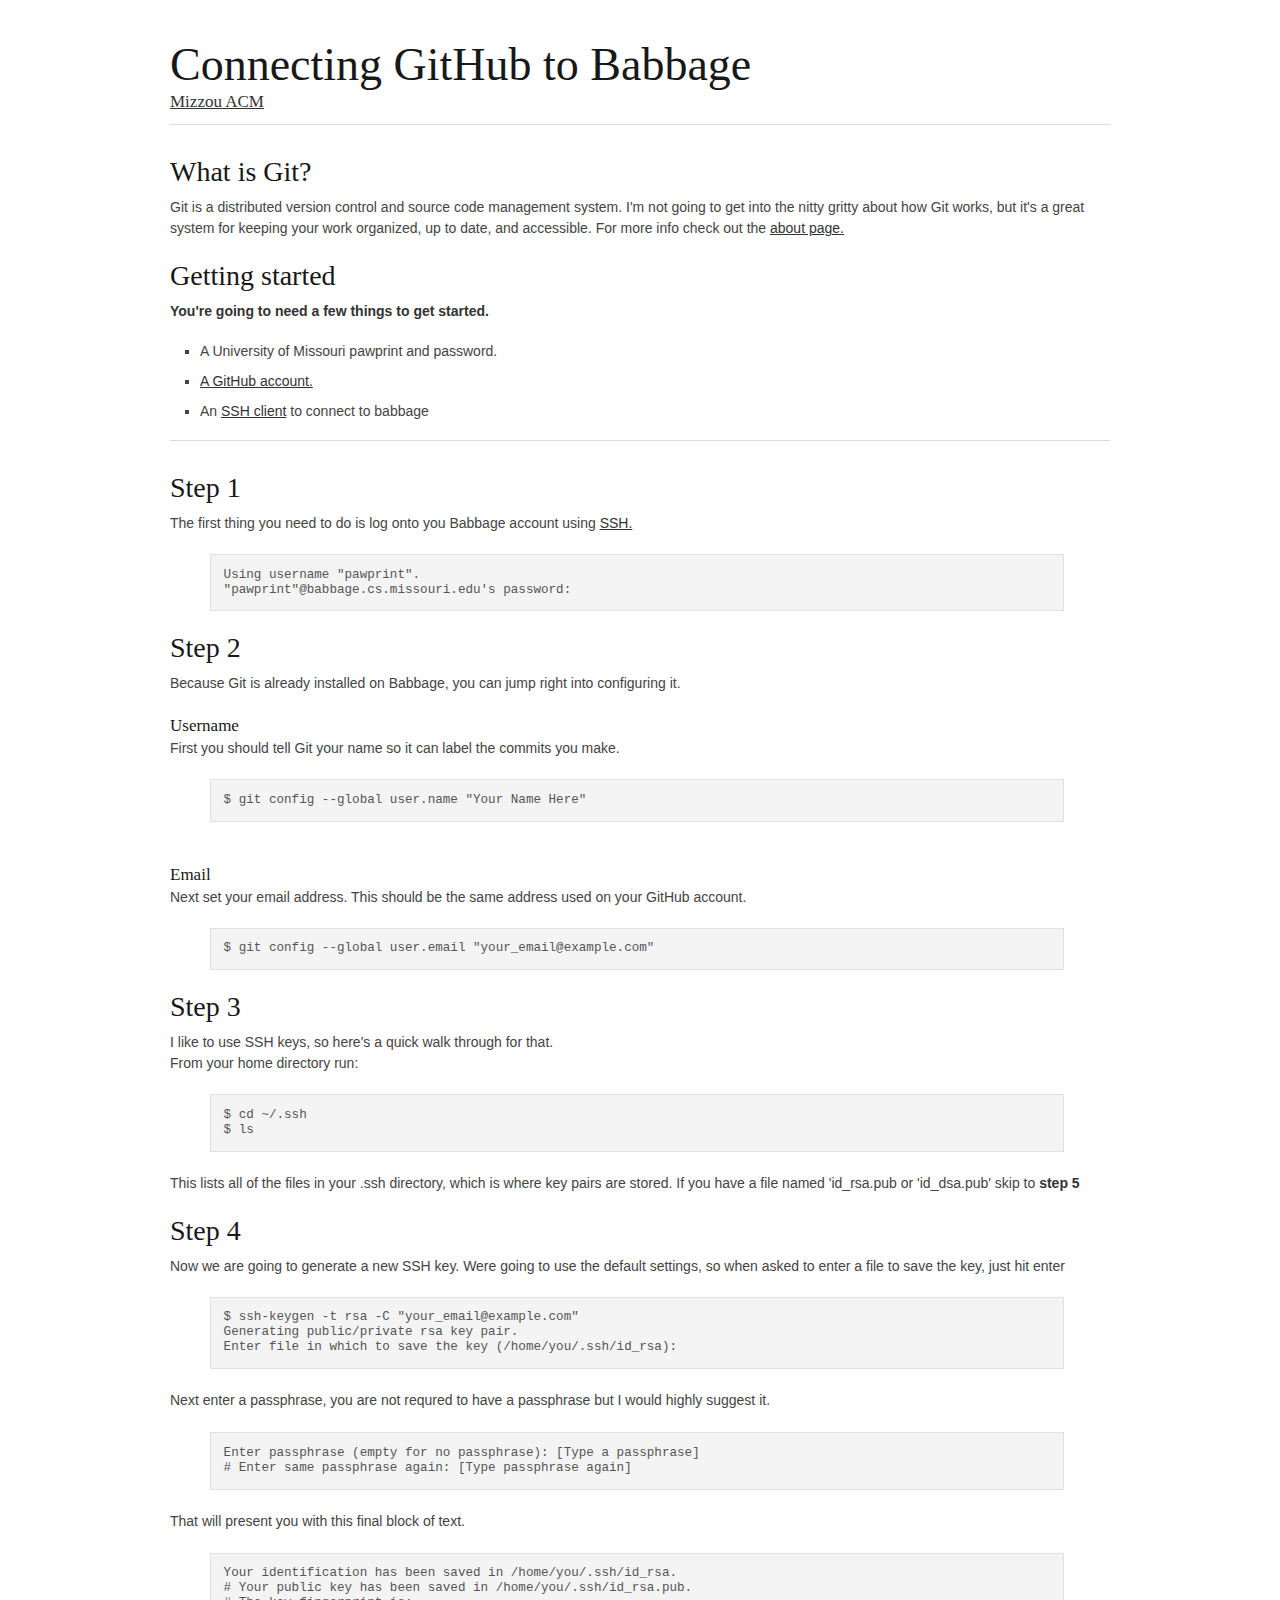
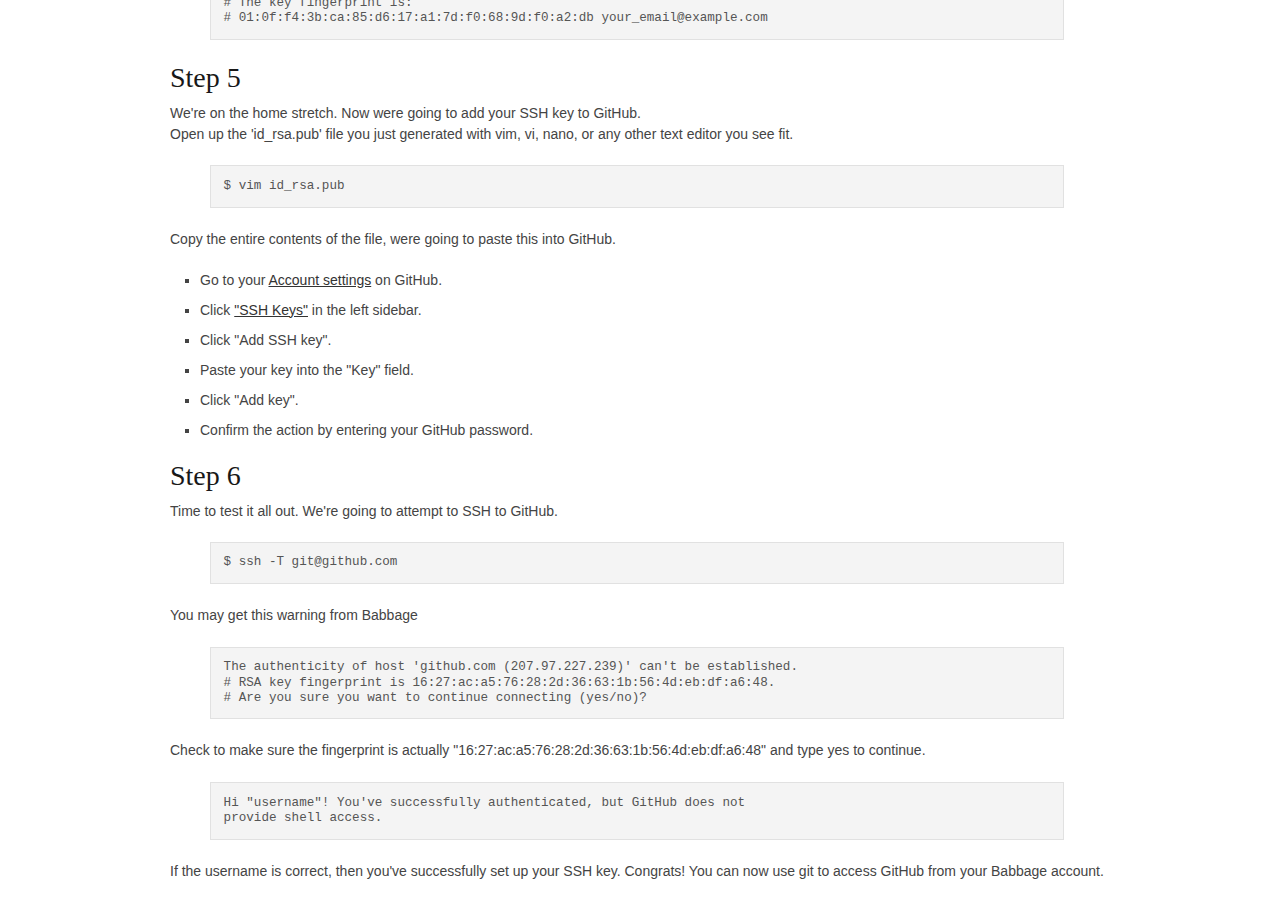
==== index.html @ b994a653 "Started Project, First Commit" ====
<!DOCTYPE html>
<!--[if lt IE 7 ]><html class="ie ie6" lang="en"> <![endif]-->
<!--[if IE 7 ]><html class="ie ie7" lang="en"> <![endif]-->
<!--[if IE 8 ]><html class="ie ie8" lang="en"> <![endif]-->
<!--[if (gte IE 9)|!(IE)]><!--><html lang="en"> <!--<![endif]-->
<head>

	<!-- Basic Page Needs
  ================================================== -->
	<meta charset="utf-8">
	<title>Your Page Title Here :)</title>
	<meta name="description" content="">
	<meta name="author" content="">

	<!-- Mobile Specific Metas
  ================================================== -->
	<meta name="viewport" content="width=device-width, initial-scale=1, maximum-scale=1">

	<!-- CSS
  ================================================== -->
	<link rel="stylesheet" href="stylesheets/base.css">
	<link rel="stylesheet" href="stylesheets/skeleton.css">
	<link rel="stylesheet" href="stylesheets/layout.css">

	<!--[if lt IE 9]>
		<script src="http://html5shim.googlecode.com/svn/trunk/html5.js"></script>
	<![endif]-->

	<!-- Favicons
	================================================== -->
	<link rel="shortcut icon" href="images/favicon.ico">
	<link rel="apple-touch-icon" href="images/apple-touch-icon.png">
	<link rel="apple-touch-icon" sizes="72x72" href="images/apple-touch-icon-72x72.png">
	<link rel="apple-touch-icon" sizes="114x114" href="images/apple-touch-icon-114x114.png">

</head>
<body>



	<!-- Primary Page Layout
	================================================== -->


	<div class="container"><!--First container-->
		<div class="sixteen columns">
			<h1 class="remove-bottom" style="margin-top: 40px">Connecting GitHub to Babbage</h1>
			<h5><a href="http://acm.missouri.edu/">Mizzou ACM</a></h5>
			<hr />
		</div>
		<div class="column">
			<h3>What is Git?</h3>
			<p>Git is a distributed version control and source code management system.  I'm not going to get into the nitty gritty
			about how Git works, but it's a great system for keeping your work organized, up to date, and accessible. For more info check out the <a href="http://git-scm.com/about">about page.</a>  </p>
		</div>
		<div class="sixteen columns">
			<h3>Getting started</h3>
			<p><strong>You're going to need a few things to get started.</strong></p>
			<ul class="square">
				<li>A University of Missouri pawprint and password.</li>
				<li><a href="https://github.com/">A GitHub account.</a></li>
				<li>An <a href="ssh.html">SSH client</a> to connect to babbage</li>
			</ul>
			<hr />
		</div>
		

	</div><!-- container -->
	<div class="container"><!--Second container-->
		<div class="columns">
			<h3>Step 1</h3>
				<p>The first thing you need to do is log onto you Babbage account using <a href="ssh.html">SSH.</a>
				<pre>Using username "pawprint".
"pawprint"@babbage.cs.missouri.edu's password:</pre></p>
		
			<h3>Step 2</h3>
				<p>Because Git is already installed on Babbage, you can jump right into configuring it.</p>
				<h5>Username</h5>
				<p>First you should tell Git your name so it can label the commits you make.
				<pre>$ git config --global user.name "Your Name Here"</pre></p>
				<br>
				<h5>Email</h5>
				<p>Next set your email address.  This should be the same address used on your GitHub account.
				<pre>$ git config --global user.email "your_email@example.com"</pre></p>
	
			<h3>Step 3</h3>
				<p>I like to use SSH keys, so here's a quick walk through for that.
				<br>From your home directory run:
				<pre>$ cd ~/.ssh
$ ls</pre><br>
				This lists all of the files in your .ssh directory, which is where key pairs are stored. If you have a file named 'id_rsa.pub or 'id_dsa.pub' skip to <strong>step 5</strong></p>
	
        	<h3>Step 4</h3>
				<p>Now we are going to generate a new SSH key. Were going to use the default settings, so when asked to enter a file to save the key, just hit enter 
				<pre>$ ssh-keygen -t rsa -C "your_email@example.com"
Generating public/private rsa key pair.
Enter file in which to save the key (/home/you/.ssh/id_rsa):</pre><br>
				Next enter a passphrase, you are not requred to have a passphrase but I would highly suggest it.
				<br><br><pre>Enter passphrase (empty for no passphrase): [Type a passphrase]
# Enter same passphrase again: [Type passphrase again]</pre><br>
				That will present you with this final block of text.
				<br><br><pre>Your identification has been saved in /home/you/.ssh/id_rsa.
# Your public key has been saved in /home/you/.ssh/id_rsa.pub.
# The key fingerprint is:
# 01:0f:f4:3b:ca:85:d6:17:a1:7d:f0:68:9d:f0:a2:db your_email@example.com</pre><br>
		
		
			<h3>Step 5</h3>
			<p>We're on the home stretch. Now were going to add your SSH key to GitHub.<br> Open up the 'id_rsa.pub' file you just generated with vim, vi, nano, or any other text editor you see fit.
			<pre>$ vim id_rsa.pub</pre>
			<br>Copy the entire contents of the file, were going to paste this into GitHub.<br><br>
			<ul class="square">
				<li>Go to your <a href="https://github.com/settings">Account settings</a> on GitHub.</li>
				<li>Click <a href="https://github.com/settings/ssh">"SSH Keys"</a> in the left sidebar.</li>
				<li>Click "Add SSH key".</li>
				<li>Paste your key into the "Key" field.</li>
				<li>Click "Add key".</li>
				<li>Confirm the action by entering your GitHub password.</li>
			</ul></p>
		
		
			<h3>Step 6</h3>
			<p>Time to test it all out.  We're going to attempt to SSH to GitHub.<br>
			<pre>$ ssh -T git@github.com</pre><br>
			You may get this warning from Babbage
			<br><br><pre>The authenticity of host 'github.com (207.97.227.239)' can't be established.
# RSA key fingerprint is 16:27:ac:a5:76:28:2d:36:63:1b:56:4d:eb:df:a6:48.
# Are you sure you want to continue connecting (yes/no)?</pre>
			<br>Check to make sure the fingerprint is actually "16:27:ac:a5:76:28:2d:36:63:1b:56:4d:eb:df:a6:48" and type yes to continue.
			<br><br><pre>Hi "username"! You've successfully authenticated, but GitHub does not
provide shell access.</pre><br> If the username is correct, then you've successfully set up your SSH key. Congrats! You can now use git to access GitHub from your Babbage account.</p>
		</div>
	</div>

<!-- End Document
================================================== -->
</body>
</html>
---- stylesheets/base.css ----
/*
* Skeleton V1.2
* Copyright 2011, Dave Gamache
* www.getskeleton.com
* Free to use under the MIT license.
* http://www.opensource.org/licenses/mit-license.php
* 6/20/2012
*/


/* Table of Content
==================================================
	#Reset & Basics
	#Basic Styles
	#Site Styles
	#Typography
	#Links
	#Lists
	#Images
	#Buttons
	#Forms
	#Misc */


/* #Reset & Basics (Inspired by E. Meyers)
================================================== */
	html, body, div, span, applet, object, iframe, h1, h2, h3, h4, h5, h6, p, blockquote, pre, a, abbr, acronym, address, big, cite, code, del, dfn, em, img, ins, kbd, q, s, samp, small, strike, strong, sub, sup, tt, var, b, u, i, center, dl, dt, dd, ol, ul, li, fieldset, form, label, legend, table, caption, tbody, tfoot, thead, tr, th, td, article, aside, canvas, details, embed, figure, figcaption, footer, header, hgroup, menu, nav, output, ruby, section, summary, time, mark, audio, video {
		margin: 0;
		padding: 0;
		border: 0;
		font-size: 100%;
		font: inherit;
		vertical-align: baseline; }
	article, aside, details, figcaption, figure, footer, header, hgroup, menu, nav, section {
		display: block; }
	body {
		line-height: 1; }
	ol, ul {
		list-style: none; }
	blockquote, q {
		quotes: none; }
	blockquote:before, blockquote:after,
	q:before, q:after {
		content: '';
		content: none; }
	table {
		border-collapse: collapse;
		border-spacing: 0; }


/* #Basic Styles
================================================== */
	body {
		background: #fff;
		font: 14px/21px "HelveticaNeue", "Helvetica Neue", Helvetica, Arial, sans-serif;
		color: #444;
		-webkit-font-smoothing: antialiased; /* Fix for webkit rendering */
		-webkit-text-size-adjust: 100%;}
	pre {
		font-size: 90%;
		line-height: 1.2em;
		font-family: "Courier 10 Pitch", Courier, monospace; 
		white-space: pre; 
		white-space: pre-wrap; 
		white-space: -moz-pre-wrap; 
		white-space: -o-pre-wrap; 

		height:1%;
		width: auto;
		display: block;
		clear: both;
		color: #555555;
		padding: 1em 1em;
		margin: auto 40px auto 40px;
		background: #f4f4f4;
		border: solid 1px #e1e1e1
		} 


/* #Typography
================================================== */
	h1, h2, h3, h4, h5, h6 {
		color: #181818;
		font-family: "Georgia", "Times New Roman", serif;
		font-weight: normal; }
	h1 a, h2 a, h3 a, h4 a, h5 a, h6 a { font-weight: inherit; }
	h1 { font-size: 46px; line-height: 50px; margin-bottom: 14px;}
	h2 { font-size: 35px; line-height: 40px; margin-bottom: 10px; }
	h3 { font-size: 28px; line-height: 34px; margin-bottom: 8px; }
	h4 { font-size: 21px; line-height: 30px; margin-bottom: 4px; }
	h5 { font-size: 17px; line-height: 24px; }
	h6 { font-size: 14px; line-height: 21px; }
	.subheader { color: #777; }

	p { margin: 0 0 20px 0; }
	p img { margin: 0; }
	p.lead { font-size: 21px; line-height: 27px; color: #777;  }

	em { font-style: italic; }
	strong { font-weight: bold; color: #333; }
	small { font-size: 80%; }

/*	Blockquotes  */
	blockquote, blockquote p { font-size: 14px; line-height: 24px; color: #777; font-style: italic; }
	blockquote { margin: 0 0 20px; padding: 9px 20px 0 19px; border-left: 1px solid #ddd; }
	blockquote cite { display: block; font-size: 12px; color: #555; }
	blockquote cite:before { content: "\2014 \0020"; }
	blockquote cite a, blockquote cite a:visited, blockquote cite a:visited { color: #555; }

	hr { border: solid #ddd; border-width: 1px 0 0; clear: both; margin: 10px 0 30px; height: 0; }


/* #Links
================================================== */
	a, a:visited { color: #333; text-decoration: underline; outline: 0; }
	a:hover, a:focus { color: #000; }
	p a, p a:visited { line-height: inherit; }


/* #Lists
================================================== */
	ul, ol { margin-bottom: 20px; }
	ul { list-style: none outside; }
	ol { list-style: decimal; }
	ol, ul.square, ul.circle, ul.disc { margin-left: 30px; }
	ul.square { list-style: square outside; }
	ul.circle { list-style: circle outside; }
	ul.disc { list-style: disc outside; }
	ul ul, ul ol,
	ol ol, ol ul { margin: 4px 0 5px 30px; font-size: 90%;  }
	ul ul li, ul ol li,
	ol ol li, ol ul li { margin-bottom: 6px; }
	li { line-height: 18px; margin-bottom: 12px; }
	ul.large li { line-height: 21px; }
	li p { line-height: 21px; }

/* #Images
================================================== */

	img.scale-with-grid {
		max-width: 100%;
		height: auto; }
	code { background-color: gray; color: black; }


/* #Buttons
================================================== */

	.button,
	button,
	input[type="submit"],
	input[type="reset"],
	input[type="button"] {
		background: #eee; /* Old browsers */
		background: #eee -moz-linear-gradient(top, rgba(255,255,255,.2) 0%, rgba(0,0,0,.2) 100%); /* FF3.6+ */
		background: #eee -webkit-gradient(linear, left top, left bottom, color-stop(0%,rgba(255,255,255,.2)), color-stop(100%,rgba(0,0,0,.2))); /* Chrome,Safari4+ */
		background: #eee -webkit-linear-gradient(top, rgba(255,255,255,.2) 0%,rgba(0,0,0,.2) 100%); /* Chrome10+,Safari5.1+ */
		background: #eee -o-linear-gradient(top, rgba(255,255,255,.2) 0%,rgba(0,0,0,.2) 100%); /* Opera11.10+ */
		background: #eee -ms-linear-gradient(top, rgba(255,255,255,.2) 0%,rgba(0,0,0,.2) 100%); /* IE10+ */
		background: #eee linear-gradient(top, rgba(255,255,255,.2) 0%,rgba(0,0,0,.2) 100%); /* W3C */
	  border: 1px solid #aaa;
	  border-top: 1px solid #ccc;
	  border-left: 1px solid #ccc;
	  -moz-border-radius: 3px;
	  -webkit-border-radius: 3px;
	  border-radius: 3px;
	  color: #444;
	  display: inline-block;
	  font-size: 11px;
	  font-weight: bold;
	  text-decoration: none;
	  text-shadow: 0 1px rgba(255, 255, 255, .75);
	  cursor: pointer;
	  margin-bottom: 20px;
	  line-height: normal;
	  padding: 8px 10px;
	  font-family: "HelveticaNeue", "Helvetica Neue", Helvetica, Arial, sans-serif; }

	.button:hover,
	button:hover,
	input[type="submit"]:hover,
	input[type="reset"]:hover,
	input[type="button"]:hover {
		color: #222;
		background: #ddd; /* Old browsers */
		background: #ddd -moz-linear-gradient(top, rgba(255,255,255,.3) 0%, rgba(0,0,0,.3) 100%); /* FF3.6+ */
		background: #ddd -webkit-gradient(linear, left top, left bottom, color-stop(0%,rgba(255,255,255,.3)), color-stop(100%,rgba(0,0,0,.3))); /* Chrome,Safari4+ */
		background: #ddd -webkit-linear-gradient(top, rgba(255,255,255,.3) 0%,rgba(0,0,0,.3) 100%); /* Chrome10+,Safari5.1+ */
		background: #ddd -o-linear-gradient(top, rgba(255,255,255,.3) 0%,rgba(0,0,0,.3) 100%); /* Opera11.10+ */
		background: #ddd -ms-linear-gradient(top, rgba(255,255,255,.3) 0%,rgba(0,0,0,.3) 100%); /* IE10+ */
		background: #ddd linear-gradient(top, rgba(255,255,255,.3) 0%,rgba(0,0,0,.3) 100%); /* W3C */
	  border: 1px solid #888;
	  border-top: 1px solid #aaa;
	  border-left: 1px solid #aaa; }

	.button:active,
	button:active,
	input[type="submit"]:active,
	input[type="reset"]:active,
	input[type="button"]:active {
		border: 1px solid #666;
		background: #ccc; /* Old browsers */
		background: #ccc -moz-linear-gradient(top, rgba(255,255,255,.35) 0%, rgba(10,10,10,.4) 100%); /* FF3.6+ */
		background: #ccc -webkit-gradient(linear, left top, left bottom, color-stop(0%,rgba(255,255,255,.35)), color-stop(100%,rgba(10,10,10,.4))); /* Chrome,Safari4+ */
		background: #ccc -webkit-linear-gradient(top, rgba(255,255,255,.35) 0%,rgba(10,10,10,.4) 100%); /* Chrome10+,Safari5.1+ */
		background: #ccc -o-linear-gradient(top, rgba(255,255,255,.35) 0%,rgba(10,10,10,.4) 100%); /* Opera11.10+ */
		background: #ccc -ms-linear-gradient(top, rgba(255,255,255,.35) 0%,rgba(10,10,10,.4) 100%); /* IE10+ */
		background: #ccc linear-gradient(top, rgba(255,255,255,.35) 0%,rgba(10,10,10,.4) 100%); /* W3C */ }

	.button.full-width,
	button.full-width,
	input[type="submit"].full-width,
	input[type="reset"].full-width,
	input[type="button"].full-width {
		width: 100%;
		padding-left: 0 !important;
		padding-right: 0 !important;
		text-align: center; }

	/* Fix for odd Mozilla border & padding issues */
	button::-moz-focus-inner,
	input::-moz-focus-inner {
    border: 0;
    padding: 0;
	}


/* #Forms
================================================== */

	form {
		margin-bottom: 20px; }
	fieldset {
		margin-bottom: 20px; }
	input[type="text"],
	input[type="password"],
	input[type="email"],
	textarea,
	select {
		border: 1px solid #ccc;
		padding: 6px 4px;
		outline: none;
		-moz-border-radius: 2px;
		-webkit-border-radius: 2px;
		border-radius: 2px;
		font: 13px "HelveticaNeue", "Helvetica Neue", Helvetica, Arial, sans-serif;
		color: #777;
		margin: 0;
		width: 210px;
		max-width: 100%;
		display: block;
		margin-bottom: 20px;
		background: #fff; }
	select {
		padding: 0; }
	input[type="text"]:focus,
	input[type="password"]:focus,
	input[type="email"]:focus,
	textarea:focus {
		border: 1px solid #aaa;
 		color: #444;
 		-moz-box-shadow: 0 0 3px rgba(0,0,0,.2);
		-webkit-box-shadow: 0 0 3px rgba(0,0,0,.2);
		box-shadow:  0 0 3px rgba(0,0,0,.2); }
	textarea {
		min-height: 60px; }
	label,
	legend {
		display: block;
		font-weight: bold;
		font-size: 13px;  }
	select {
		width: 220px; }
	input[type="checkbox"] {
		display: inline; }
	label span,
	legend span {
		font-weight: normal;
		font-size: 13px;
		color: #444; }

/* #Misc
================================================== */
	.remove-bottom { margin-bottom: 0 !important; }
	.half-bottom { margin-bottom: 10px !important; }
	.add-bottom { margin-bottom: 20px !important; }
---- stylesheets/skeleton.css ----
/*
* Skeleton V1.2
* Copyright 2011, Dave Gamache
* www.getskeleton.com
* Free to use under the MIT license.
* http://www.opensource.org/licenses/mit-license.php
* 6/20/2012
*/


/* Table of Contents
==================================================
    #Base 960 Grid
    #Tablet (Portrait)
    #Mobile (Portrait)
    #Mobile (Landscape)
    #Clearing */



/* #Base 960 Grid
================================================== */

    .container                                  { position: relative; width: 960px; margin: 0 auto; padding: 0; }
    .container .column,
    .container .columns                         { float: left; display: inline; margin-left: 10px; margin-right: 10px; }
    .row                                        { margin-bottom: 20px; }

    /* Nested Column Classes */
    .column.alpha, .columns.alpha               { margin-left: 0; }
    .column.omega, .columns.omega               { margin-right: 0; }

    /* Base Grid */
    .container .one.column,
    .container .one.columns                     { width: 40px;  }
    .container .two.columns                     { width: 100px; }
    .container .three.columns                   { width: 160px; }
    .container .four.columns                    { width: 220px; }
    .container .five.columns                    { width: 280px; }
    .container .six.columns                     { width: 340px; }
    .container .seven.columns                   { width: 400px; }
    .container .eight.columns                   { width: 460px; }
    .container .nine.columns                    { width: 520px; }
    .container .ten.columns                     { width: 580px; }
    .container .eleven.columns                  { width: 640px; }
    .container .twelve.columns                  { width: 700px; }
    .container .thirteen.columns                { width: 760px; }
    .container .fourteen.columns                { width: 820px; }
    .container .fifteen.columns                 { width: 880px; }
    .container .sixteen.columns                 { width: 940px; }

    .container .one-third.column                { width: 300px; }
    .container .two-thirds.column               { width: 620px; }

    /* Offsets */
    .container .offset-by-one                   { padding-left: 60px;  }
    .container .offset-by-two                   { padding-left: 120px; }
    .container .offset-by-three                 { padding-left: 180px; }
    .container .offset-by-four                  { padding-left: 240px; }
    .container .offset-by-five                  { padding-left: 300px; }
    .container .offset-by-six                   { padding-left: 360px; }
    .container .offset-by-seven                 { padding-left: 420px; }
    .container .offset-by-eight                 { padding-left: 480px; }
    .container .offset-by-nine                  { padding-left: 540px; }
    .container .offset-by-ten                   { padding-left: 600px; }
    .container .offset-by-eleven                { padding-left: 660px; }
    .container .offset-by-twelve                { padding-left: 720px; }
    .container .offset-by-thirteen              { padding-left: 780px; }
    .container .offset-by-fourteen              { padding-left: 840px; }
    .container .offset-by-fifteen               { padding-left: 900px; }



/* #Tablet (Portrait)
================================================== */

    /* Note: Design for a width of 768px */

    @media only screen and (min-width: 768px) and (max-width: 959px) {
        .container                                  { width: 768px; }
        .container .column,
        .container .columns                         { margin-left: 10px; margin-right: 10px;  }
        .column.alpha, .columns.alpha               { margin-left: 0; margin-right: 10px; }
        .column.omega, .columns.omega               { margin-right: 0; margin-left: 10px; }
        .alpha.omega                                { margin-left: 0; margin-right: 0; }

        .container .one.column,
        .container .one.columns                     { width: 28px; }
        .container .two.columns                     { width: 76px; }
        .container .three.columns                   { width: 124px; }
        .container .four.columns                    { width: 172px; }
        .container .five.columns                    { width: 220px; }
        .container .six.columns                     { width: 268px; }
        .container .seven.columns                   { width: 316px; }
        .container .eight.columns                   { width: 364px; }
        .container .nine.columns                    { width: 412px; }
        .container .ten.columns                     { width: 460px; }
        .container .eleven.columns                  { width: 508px; }
        .container .twelve.columns                  { width: 556px; }
        .container .thirteen.columns                { width: 604px; }
        .container .fourteen.columns                { width: 652px; }
        .container .fifteen.columns                 { width: 700px; }
        .container .sixteen.columns                 { width: 748px; }

        .container .one-third.column                { width: 236px; }
        .container .two-thirds.column               { width: 492px; }

        /* Offsets */
        .container .offset-by-one                   { padding-left: 48px; }
        .container .offset-by-two                   { padding-left: 96px; }
        .container .offset-by-three                 { padding-left: 144px; }
        .container .offset-by-four                  { padding-left: 192px; }
        .container .offset-by-five                  { padding-left: 240px; }
        .container .offset-by-six                   { padding-left: 288px; }
        .container .offset-by-seven                 { padding-left: 336px; }
        .container .offset-by-eight                 { padding-left: 384px; }
        .container .offset-by-nine                  { padding-left: 432px; }
        .container .offset-by-ten                   { padding-left: 480px; }
        .container .offset-by-eleven                { padding-left: 528px; }
        .container .offset-by-twelve                { padding-left: 576px; }
        .container .offset-by-thirteen              { padding-left: 624px; }
        .container .offset-by-fourteen              { padding-left: 672px; }
        .container .offset-by-fifteen               { padding-left: 720px; }
    }


/*  #Mobile (Portrait)
================================================== */

    /* Note: Design for a width of 320px */

    @media only screen and (max-width: 767px) {
        .container { width: 300px; }
        .container .columns,
        .container .column { margin: 0; }

        .container .one.column,
        .container .one.columns,
        .container .two.columns,
        .container .three.columns,
        .container .four.columns,
        .container .five.columns,
        .container .six.columns,
        .container .seven.columns,
        .container .eight.columns,
        .container .nine.columns,
        .container .ten.columns,
        .container .eleven.columns,
        .container .twelve.columns,
        .container .thirteen.columns,
        .container .fourteen.columns,
        .container .fifteen.columns,
        .container .sixteen.columns,
        .container .one-third.column,
        .container .two-thirds.column  { width: 300px; }

        /* Offsets */
        .container .offset-by-one,
        .container .offset-by-two,
        .container .offset-by-three,
        .container .offset-by-four,
        .container .offset-by-five,
        .container .offset-by-six,
        .container .offset-by-seven,
        .container .offset-by-eight,
        .container .offset-by-nine,
        .container .offset-by-ten,
        .container .offset-by-eleven,
        .container .offset-by-twelve,
        .container .offset-by-thirteen,
        .container .offset-by-fourteen,
        .container .offset-by-fifteen { padding-left: 0; }

    }


/* #Mobile (Landscape)
================================================== */

    /* Note: Design for a width of 480px */

    @media only screen and (min-width: 480px) and (max-width: 767px) {
        .container { width: 420px; }
        .container .columns,
        .container .column { margin: 0; }

        .container .one.column,
        .container .one.columns,
        .container .two.columns,
        .container .three.columns,
        .container .four.columns,
        .container .five.columns,
        .container .six.columns,
        .container .seven.columns,
        .container .eight.columns,
        .container .nine.columns,
        .container .ten.columns,
        .container .eleven.columns,
        .container .twelve.columns,
        .container .thirteen.columns,
        .container .fourteen.columns,
        .container .fifteen.columns,
        .container .sixteen.columns,
        .container .one-third.column,
        .container .two-thirds.column { width: 420px; }
    }


/* #Clearing
================================================== */

    /* Self Clearing Goodness */
    .container:after { content: "\0020"; display: block; height: 0; clear: both; visibility: hidden; }

    /* Use clearfix class on parent to clear nested columns,
    or wrap each row of columns in a <div class="row"> */
    .clearfix:before,
    .clearfix:after,
    .row:before,
    .row:after {
      content: '\0020';
      display: block;
      overflow: hidden;
      visibility: hidden;
      width: 0;
      height: 0; }
    .row:after,
    .clearfix:after {
      clear: both; }
    .row,
    .clearfix {
      zoom: 1; }

    /* You can also use a <br class="clear" /> to clear columns */
    .clear {
      clear: both;
      display: block;
      overflow: hidden;
      visibility: hidden;
      width: 0;
      height: 0;
    }
---- stylesheets/layout.css ----
/*
* Skeleton V1.2
* Copyright 2011, Dave Gamache
* www.getskeleton.com
* Free to use under the MIT license.
* http://www.opensource.org/licenses/mit-license.php
* 6/20/2012
*/

/* Table of Content
==================================================
	#Site Styles
	#Page Styles
	#Media Queries
	#Font-Face */

/* #Site Styles
================================================== */

/* #Page Styles
================================================== */

/* #Media Queries
================================================== */

	/* Smaller than standard 960 (devices and browsers) */
	@media only screen and (max-width: 959px) {}

	/* Tablet Portrait size to standard 960 (devices and browsers) */
	@media only screen and (min-width: 768px) and (max-width: 959px) {}

	/* All Mobile Sizes (devices and browser) */
	@media only screen and (max-width: 767px) {}

	/* Mobile Landscape Size to Tablet Portrait (devices and browsers) */
	@media only screen and (min-width: 480px) and (max-width: 767px) {}

	/* Mobile Portrait Size to Mobile Landscape Size (devices and browsers) */
	@media only screen and (max-width: 479px) {}


/* #Font-Face
================================================== */
/* 	This is the proper syntax for an @font-face file
		Just create a "fonts" folder at the root,
		copy your FontName into code below and remove
		comment brackets */

/*	@font-face {
	    font-family: 'FontName';
	    src: url('../fonts/FontName.eot');
	    src: url('../fonts/FontName.eot?iefix') format('eot'),
	         url('../fonts/FontName.woff') format('woff'),
	         url('../fonts/FontName.ttf') format('truetype'),
	         url('../fonts/FontName.svg#webfontZam02nTh') format('svg');
	    font-weight: normal;
	    font-style: normal; }
*/
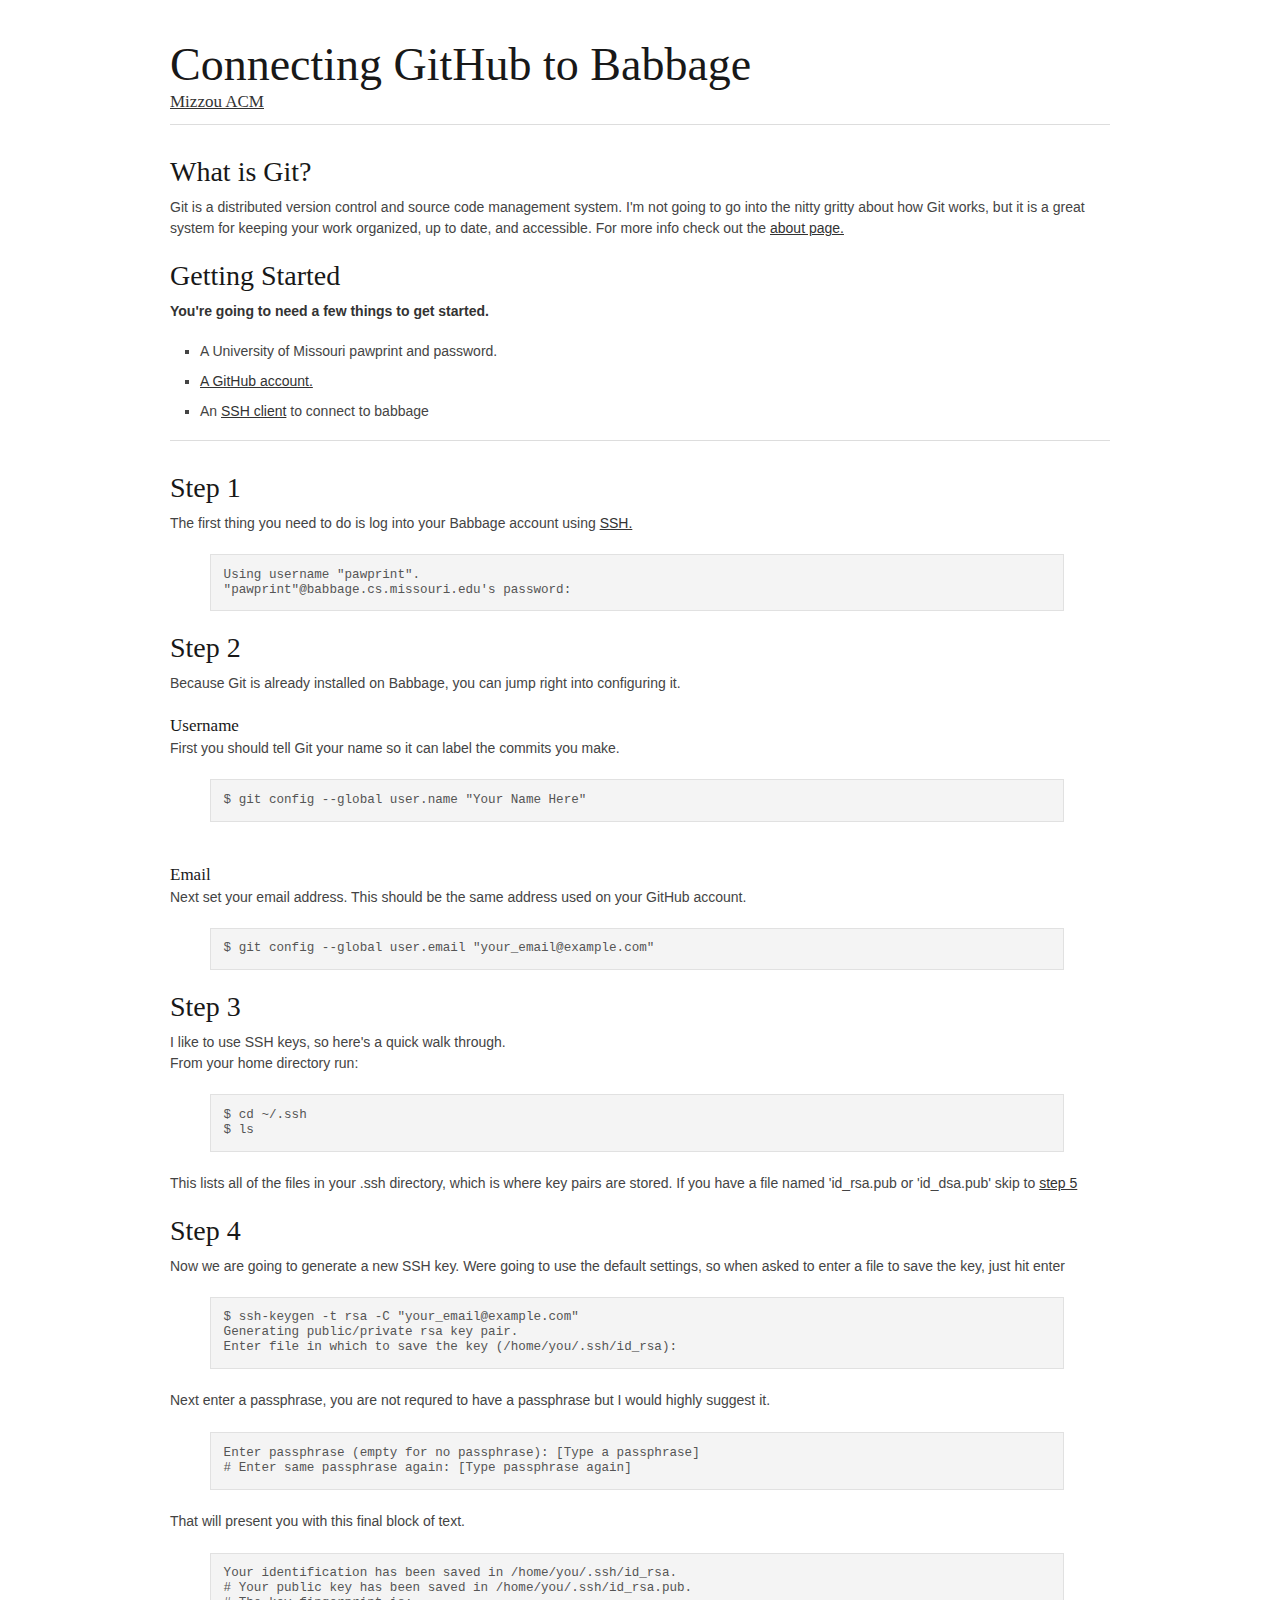
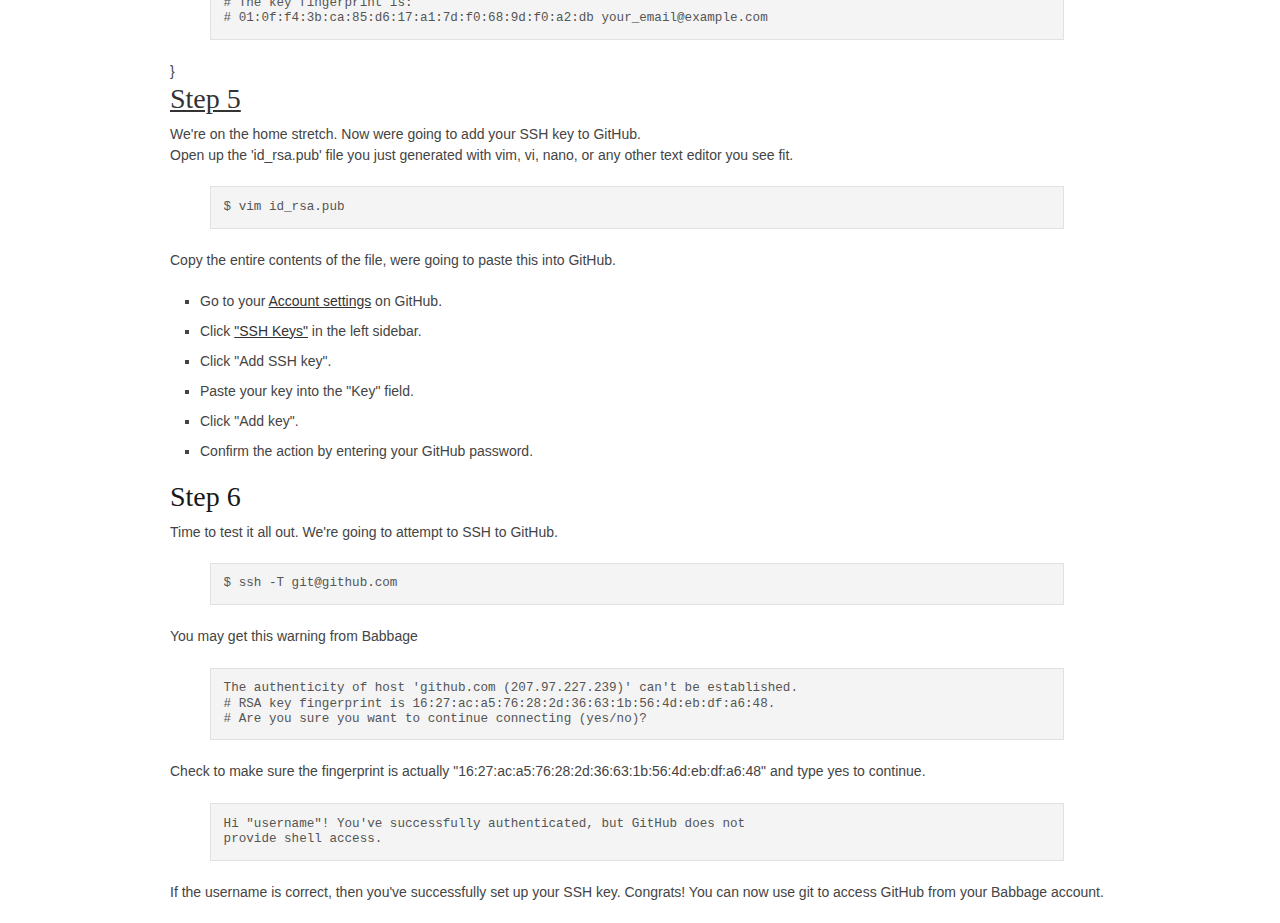
==== commit 37119516: "Made some spelling and layout changes" ====
--- a/index.html
+++ b/index.html
@@ -50,11 +50,11 @@
 		</div>
 		<div class="column">
 			<h3>What is Git?</h3>
-			<p>Git is a distributed version control and source code management system.  I'm not going to get into the nitty gritty
-			about how Git works, but it's a great system for keeping your work organized, up to date, and accessible. For more info check out the <a href="http://git-scm.com/about">about page.</a>  </p>
+			<p>Git is a distributed version control and source code management system.  I'm not going to go into the nitty gritty
+			about how Git works, but it is a great system for keeping your work organized, up to date, and accessible. For more info check out the <a href="http://git-scm.com/about">about page.</a>  </p>
 		</div>
 		<div class="sixteen columns">
-			<h3>Getting started</h3>
+			<h3>Getting Started</h3>
 			<p><strong>You're going to need a few things to get started.</strong></p>
 			<ul class="square">
 				<li>A University of Missouri pawprint and password.</li>
@@ -69,7 +69,7 @@
 	<div class="container"><!--Second container-->
 		<div class="columns">
 			<h3>Step 1</h3>
-				<p>The first thing you need to do is log onto you Babbage account using <a href="ssh.html">SSH.</a>
+				<p>The first thing you need to do is log into your Babbage account using <a href="ssh.html">SSH.</a>
 				<pre>Using username "pawprint".
 "pawprint"@babbage.cs.missouri.edu's password:</pre></p>
 		
@@ -84,11 +84,11 @@
 				<pre>$ git config --global user.email "your_email@example.com"</pre></p>
 	
 			<h3>Step 3</h3>
-				<p>I like to use SSH keys, so here's a quick walk through for that.
+				<p>I like to use SSH keys, so here's a quick walk through.
 				<br>From your home directory run:
 				<pre>$ cd ~/.ssh
 $ ls</pre><br>
-				This lists all of the files in your .ssh directory, which is where key pairs are stored. If you have a file named 'id_rsa.pub or 'id_dsa.pub' skip to <strong>step 5</strong></p>
+				This lists all of the files in your .ssh directory, which is where key pairs are stored. If you have a file named 'id_rsa.pub or 'id_dsa.pub' skip to <a href="#C5">step 5</a></strong></p>
 	
         	<h3>Step 4</h3>
 				<p>Now we are going to generate a new SSH key. Were going to use the default settings, so when asked to enter a file to save the key, just hit enter 
@@ -104,8 +104,10 @@
 # The key fingerprint is:
 # 01:0f:f4:3b:ca:85:d6:17:a1:7d:f0:68:9d:f0:a2:db your_email@example.com</pre><br>
 		
+			
+}
 		
-			<h3>Step 5</h3>
+			<h3><a id="C5" text-decoration: none>Step 5</a></h3>
 			<p>We're on the home stretch. Now were going to add your SSH key to GitHub.<br> Open up the 'id_rsa.pub' file you just generated with vim, vi, nano, or any other text editor you see fit.
 			<pre>$ vim id_rsa.pub</pre>
 			<br>Copy the entire contents of the file, were going to paste this into GitHub.<br><br>
--- a/stylesheets/base.css
+++ b/stylesheets/base.css
@@ -46,6 +46,7 @@
 	table {
 		border-collapse: collapse;
 		border-spacing: 0; }
+	
 
 
 /* #Basic Styles
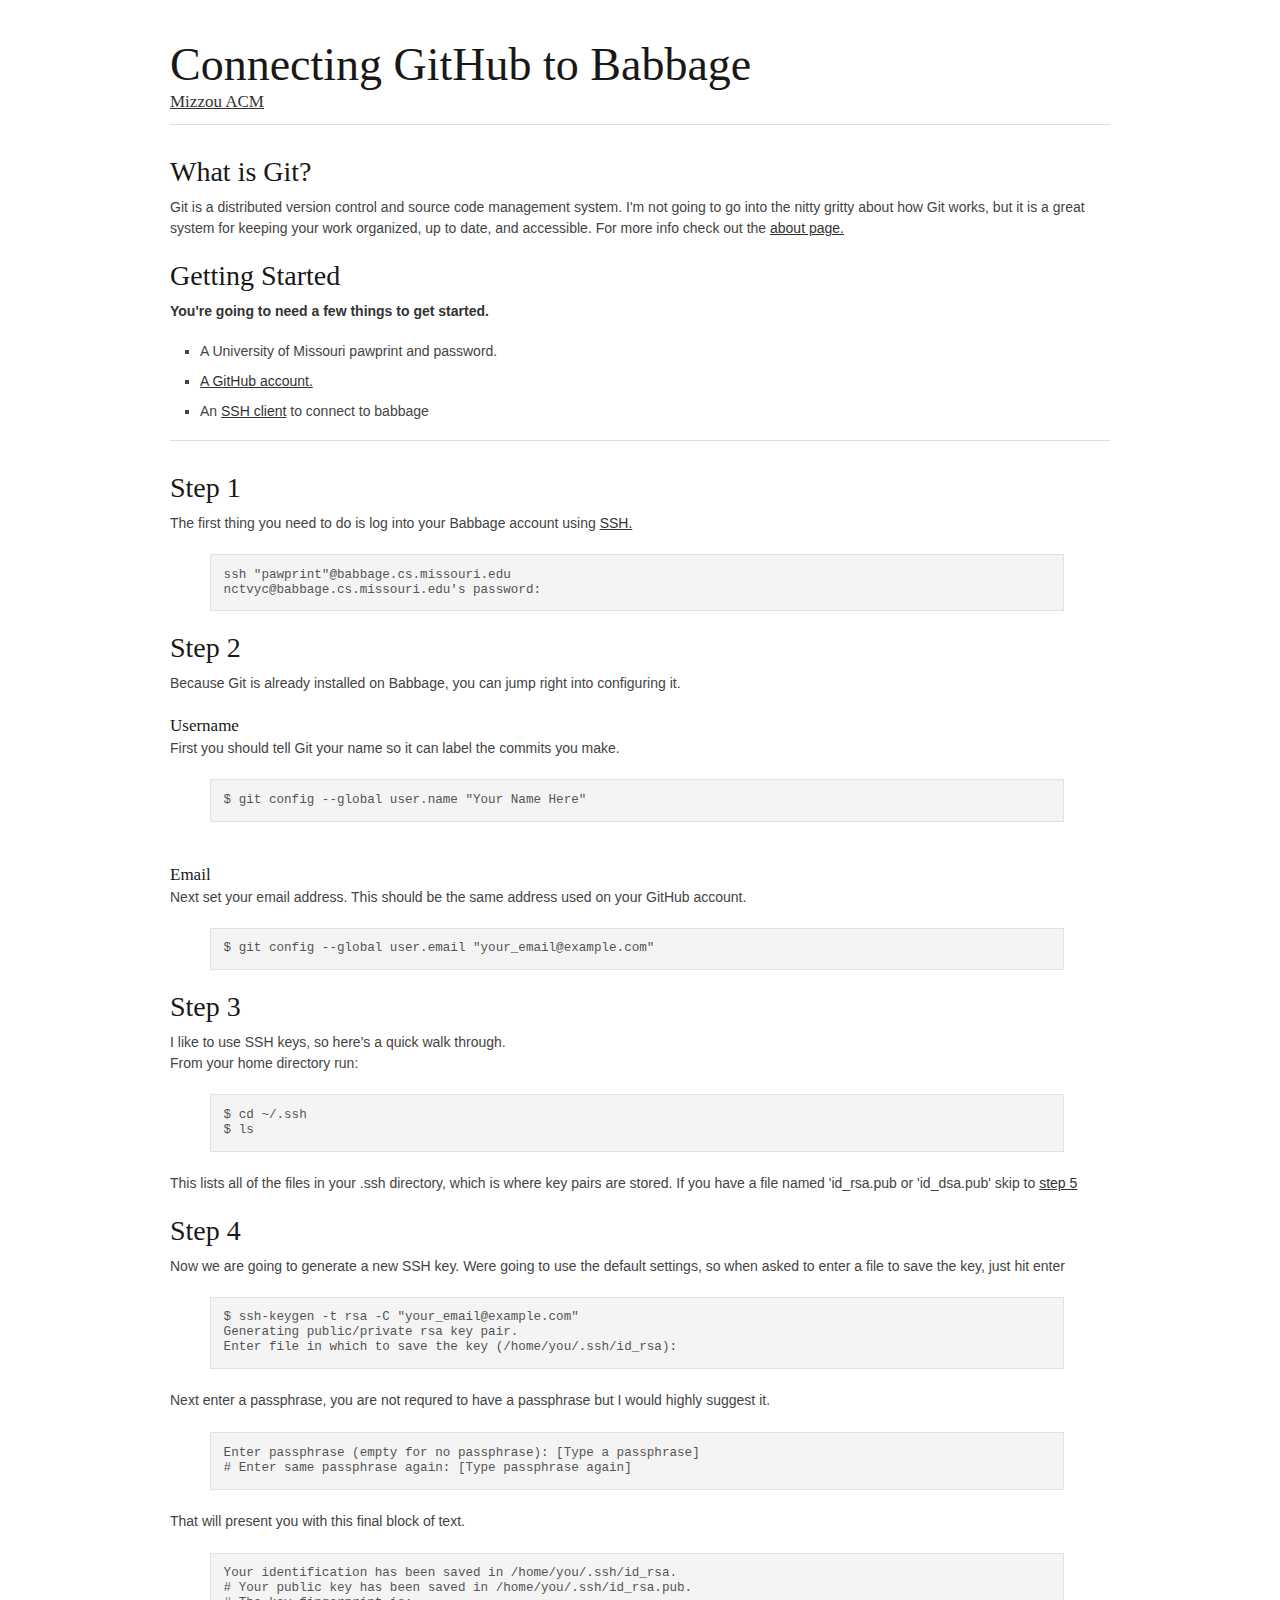
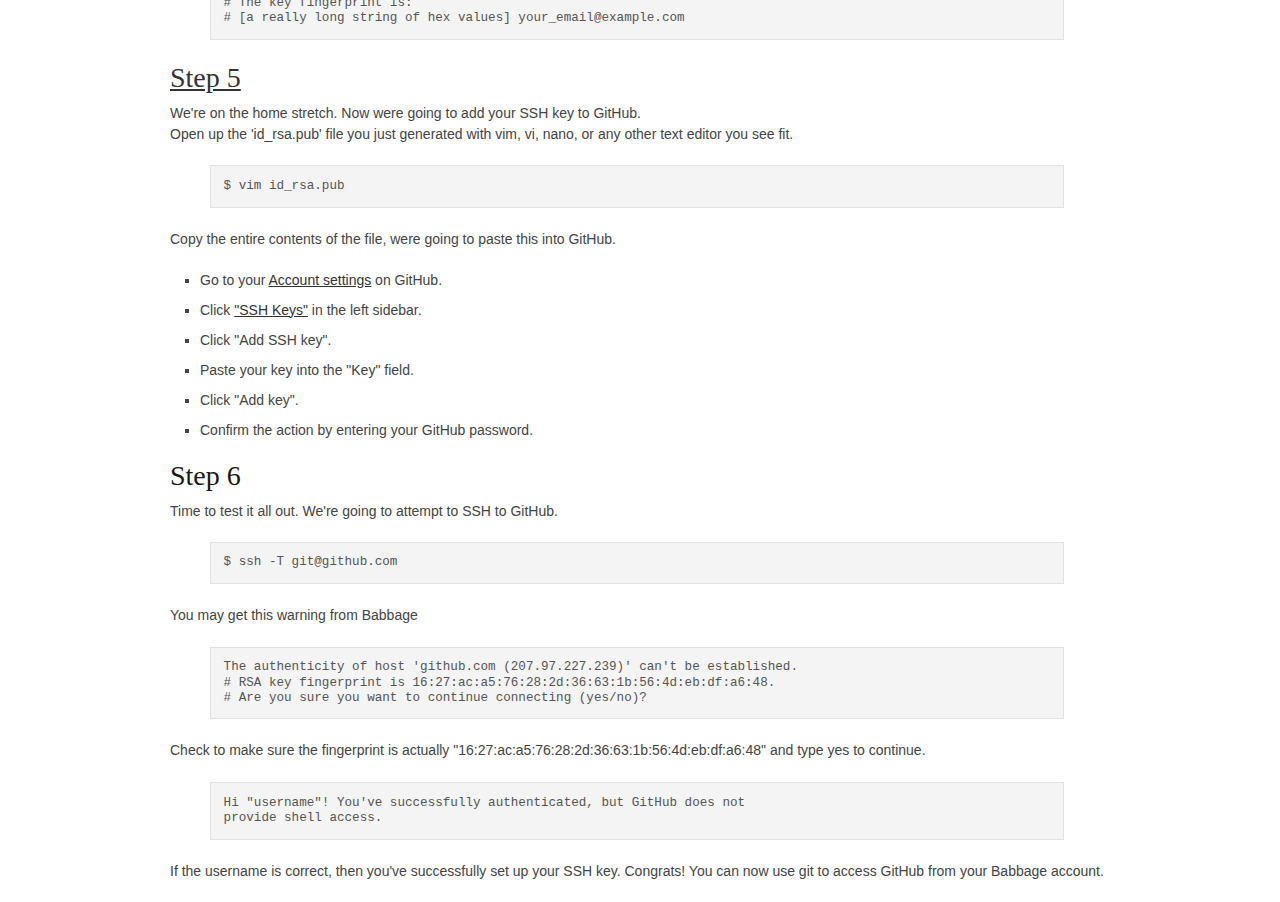
==== commit 1cdacca3: "Fixed some spelling and code snips" ====
--- a/index.html
+++ b/index.html
@@ -70,8 +70,8 @@
 		<div class="columns">
 			<h3>Step 1</h3>
 				<p>The first thing you need to do is log into your Babbage account using <a href="ssh.html">SSH.</a>
-				<pre>Using username "pawprint".
-"pawprint"@babbage.cs.missouri.edu's password:</pre></p>
+				<pre>ssh "pawprint"@babbage.cs.missouri.edu
+nctvyc@babbage.cs.missouri.edu's password:</pre></p>
 		
 			<h3>Step 2</h3>
 				<p>Because Git is already installed on Babbage, you can jump right into configuring it.</p>
@@ -102,10 +102,7 @@
 				<br><br><pre>Your identification has been saved in /home/you/.ssh/id_rsa.
 # Your public key has been saved in /home/you/.ssh/id_rsa.pub.
 # The key fingerprint is:
-# 01:0f:f4:3b:ca:85:d6:17:a1:7d:f0:68:9d:f0:a2:db your_email@example.com</pre><br>
-		
-			
-}
+# [a really long string of hex values] your_email@example.com</pre><br>
 		
 			<h3><a id="C5" text-decoration: none>Step 5</a></h3>
 			<p>We're on the home stretch. Now were going to add your SSH key to GitHub.<br> Open up the 'id_rsa.pub' file you just generated with vim, vi, nano, or any other text editor you see fit.
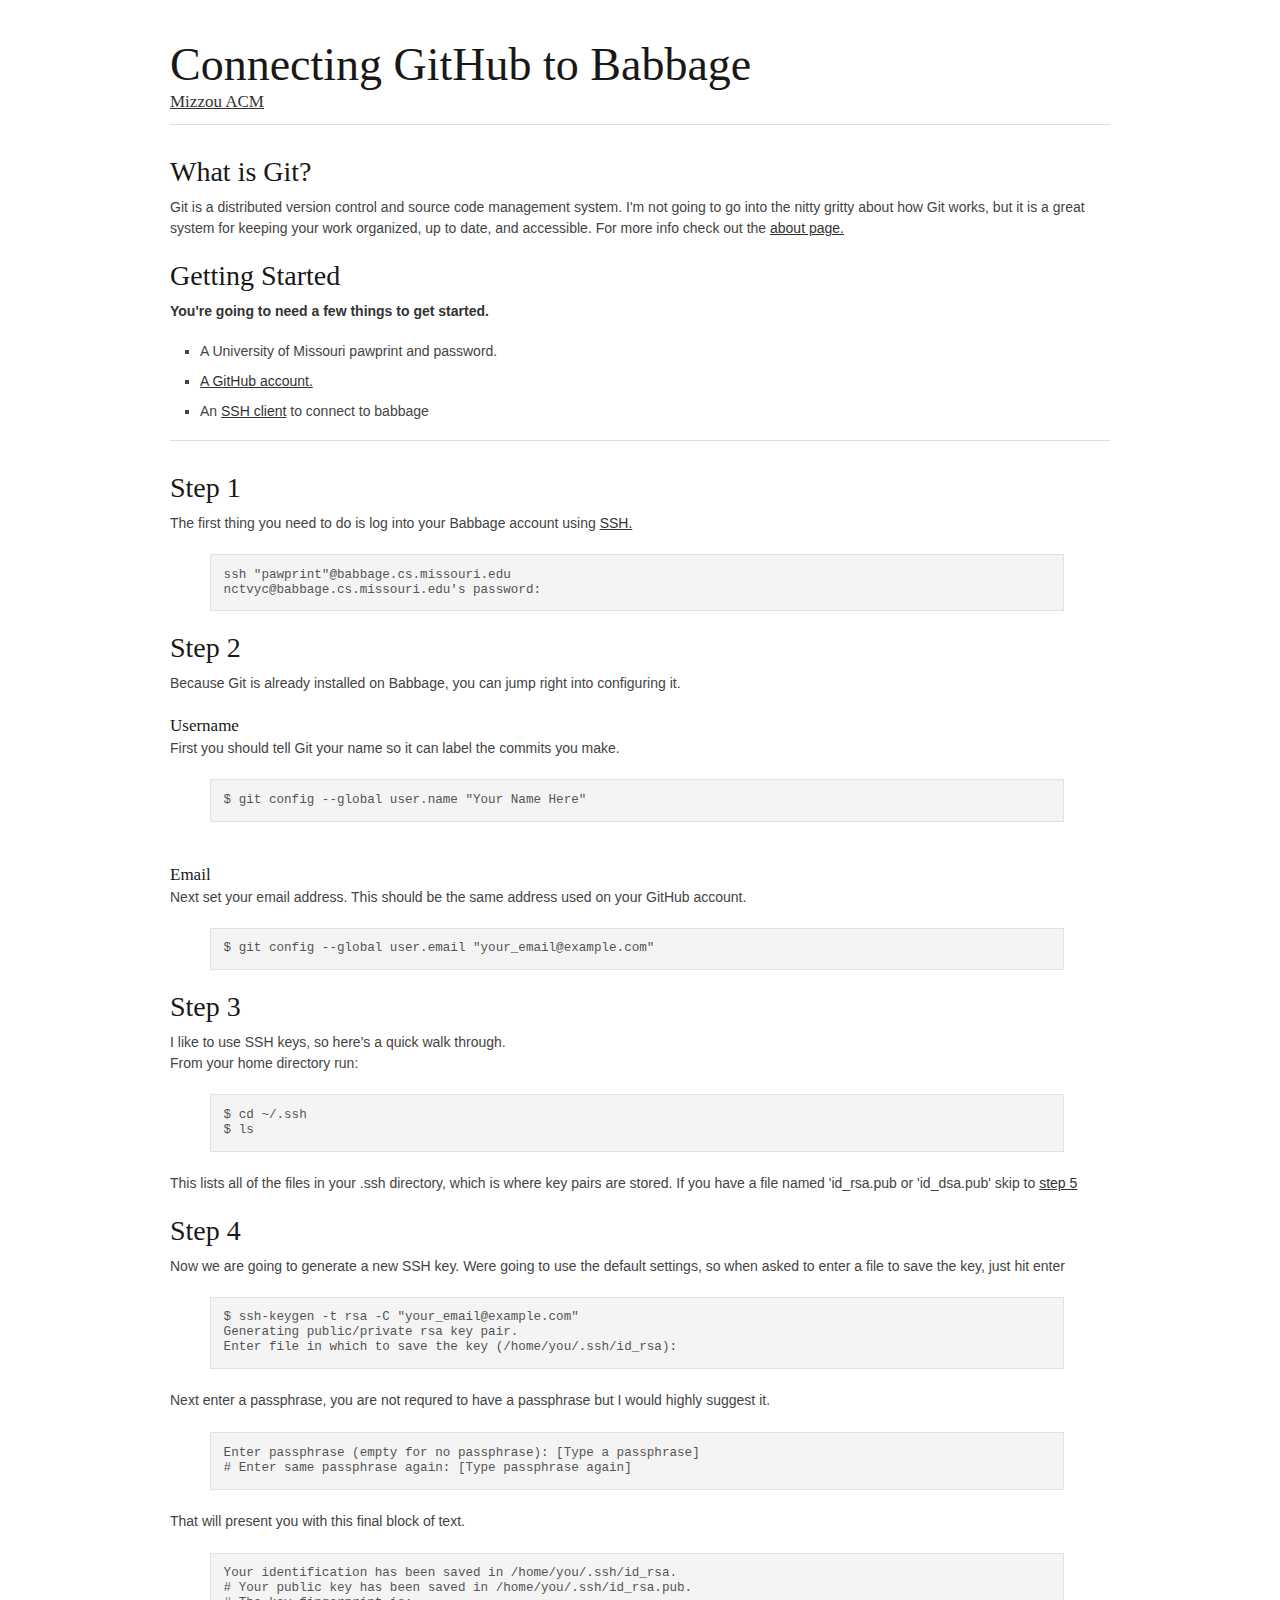
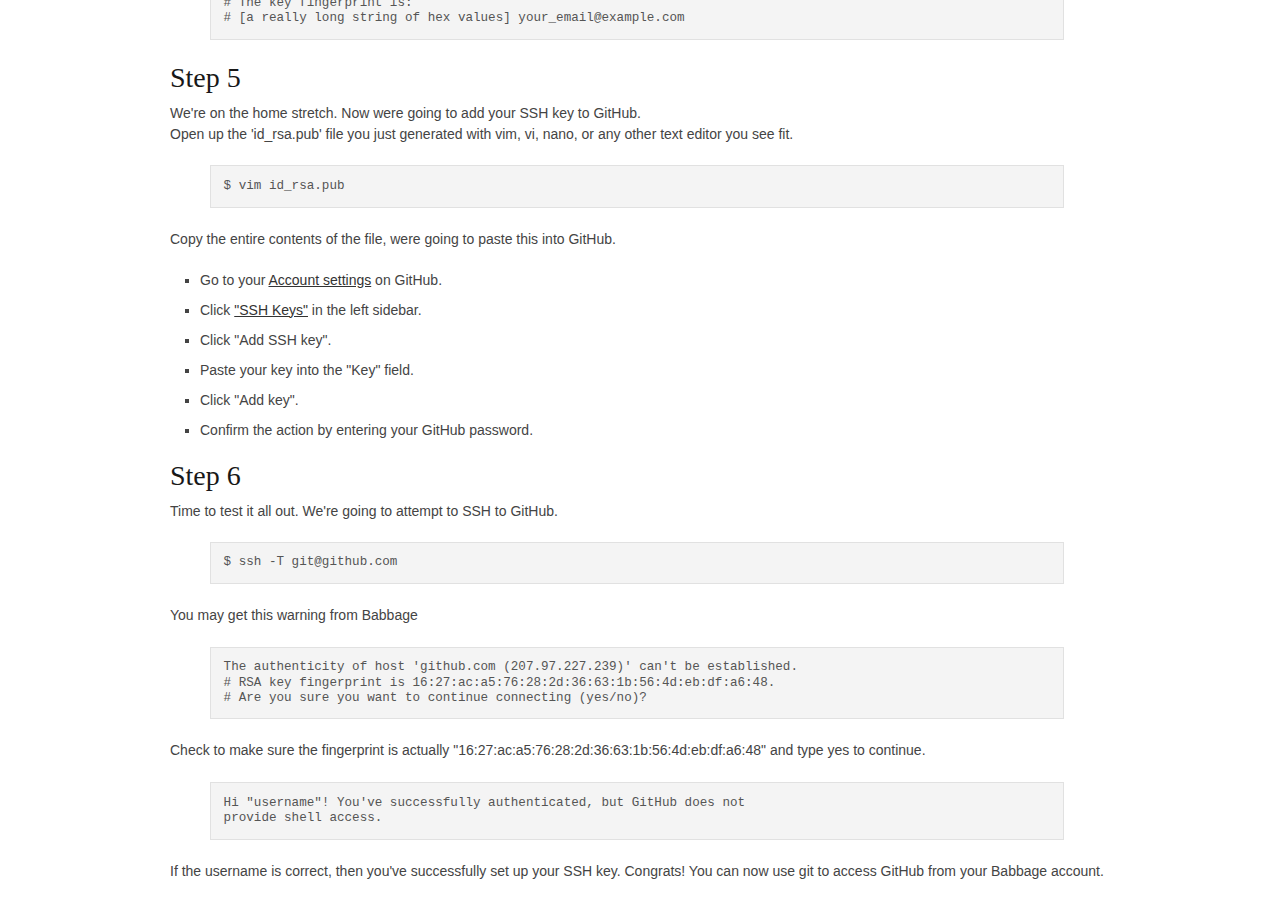
==== commit ff817e09: "Fixed odd link on step 5" ====
--- a/index.html
+++ b/index.html
@@ -104,7 +104,7 @@
 # The key fingerprint is:
 # [a really long string of hex values] your_email@example.com</pre><br>
 		
-			<h3><a id="C5" text-decoration: none>Step 5</a></h3>
+			<h3>Step 5</h3>
 			<p>We're on the home stretch. Now were going to add your SSH key to GitHub.<br> Open up the 'id_rsa.pub' file you just generated with vim, vi, nano, or any other text editor you see fit.
 			<pre>$ vim id_rsa.pub</pre>
 			<br>Copy the entire contents of the file, were going to paste this into GitHub.<br><br>
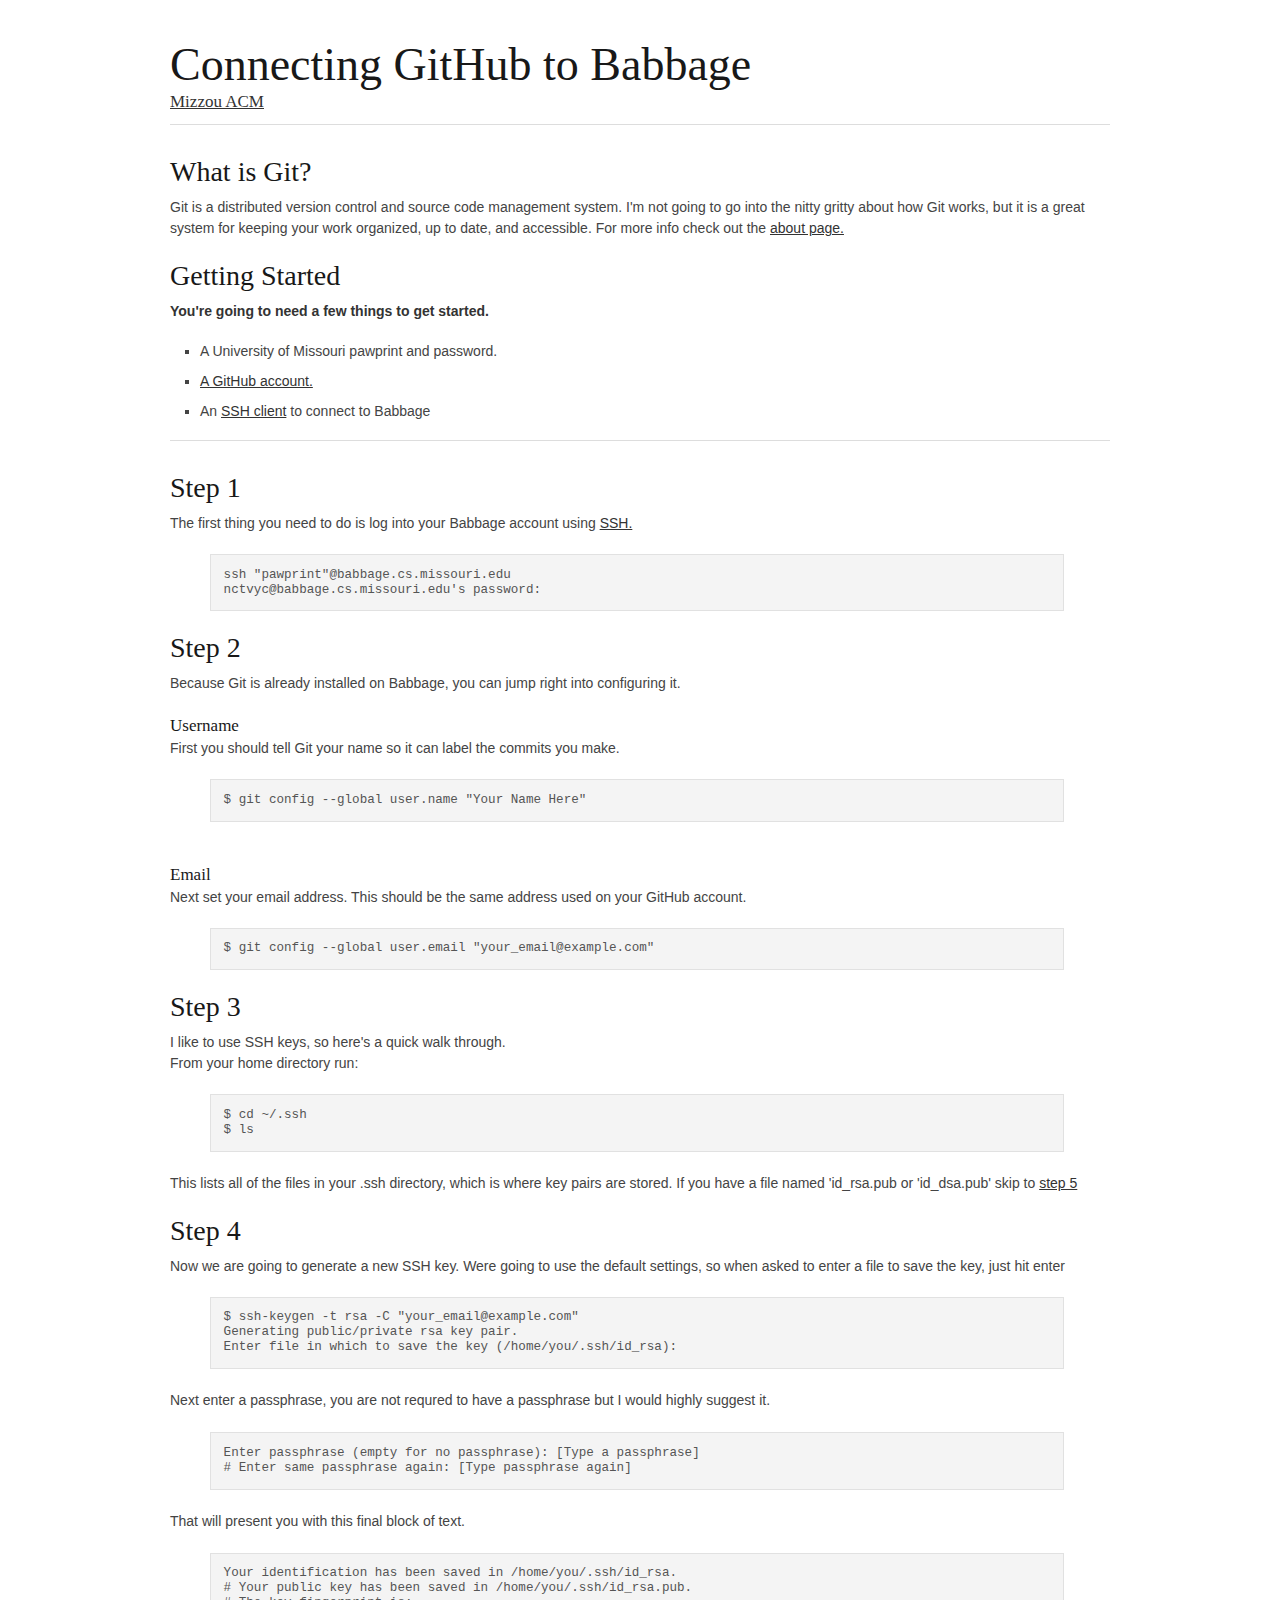
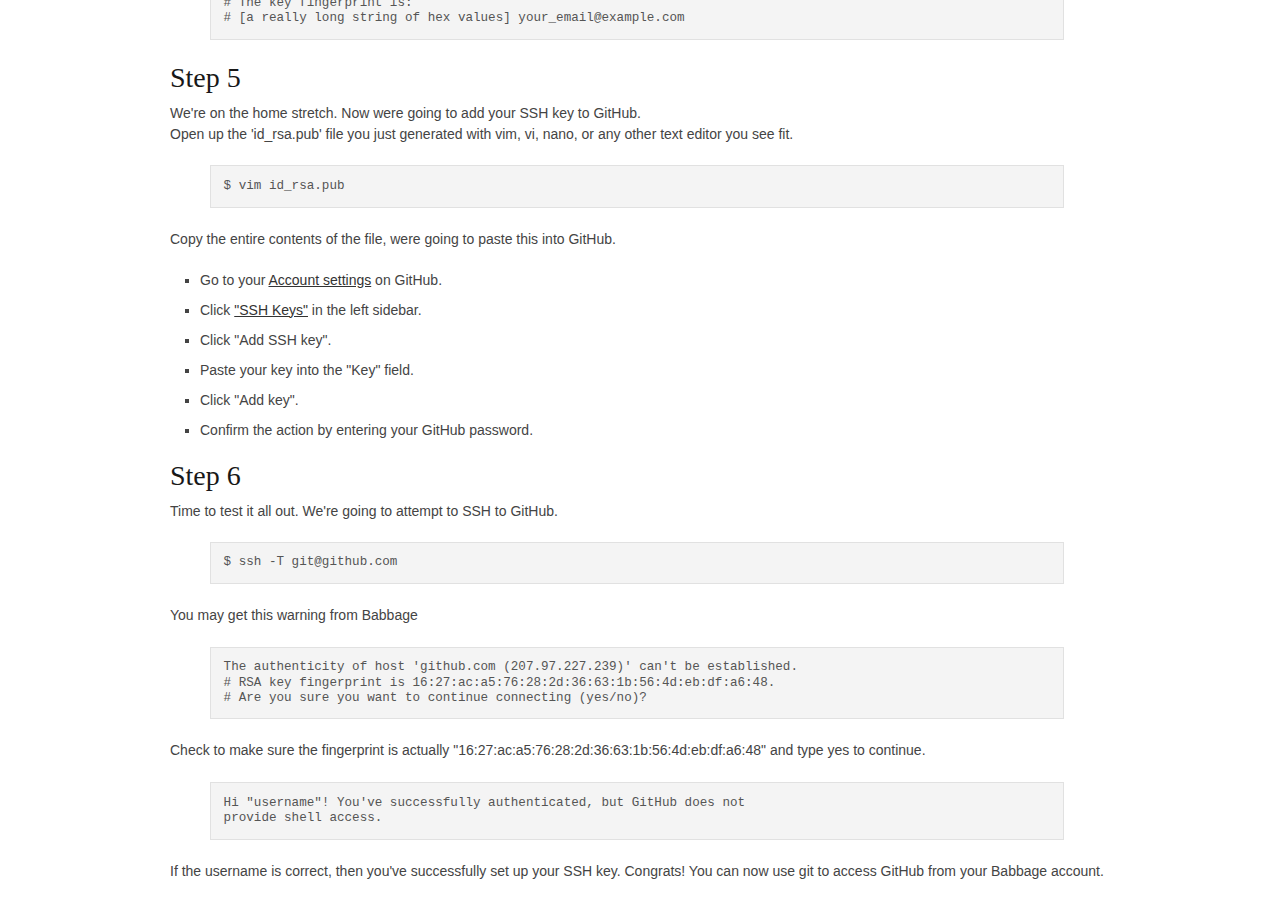
==== commit 5af6ed84: "fixed camps on Babbage" ====
--- a/index.html
+++ b/index.html
@@ -59,7 +59,7 @@
 			<ul class="square">
 				<li>A University of Missouri pawprint and password.</li>
 				<li><a href="https://github.com/">A GitHub account.</a></li>
-				<li>An <a href="ssh.html">SSH client</a> to connect to babbage</li>
+				<li>An <a href="ssh.html">SSH client</a> to connect to Babbage</li>
 			</ul>
 			<hr />
 		</div>
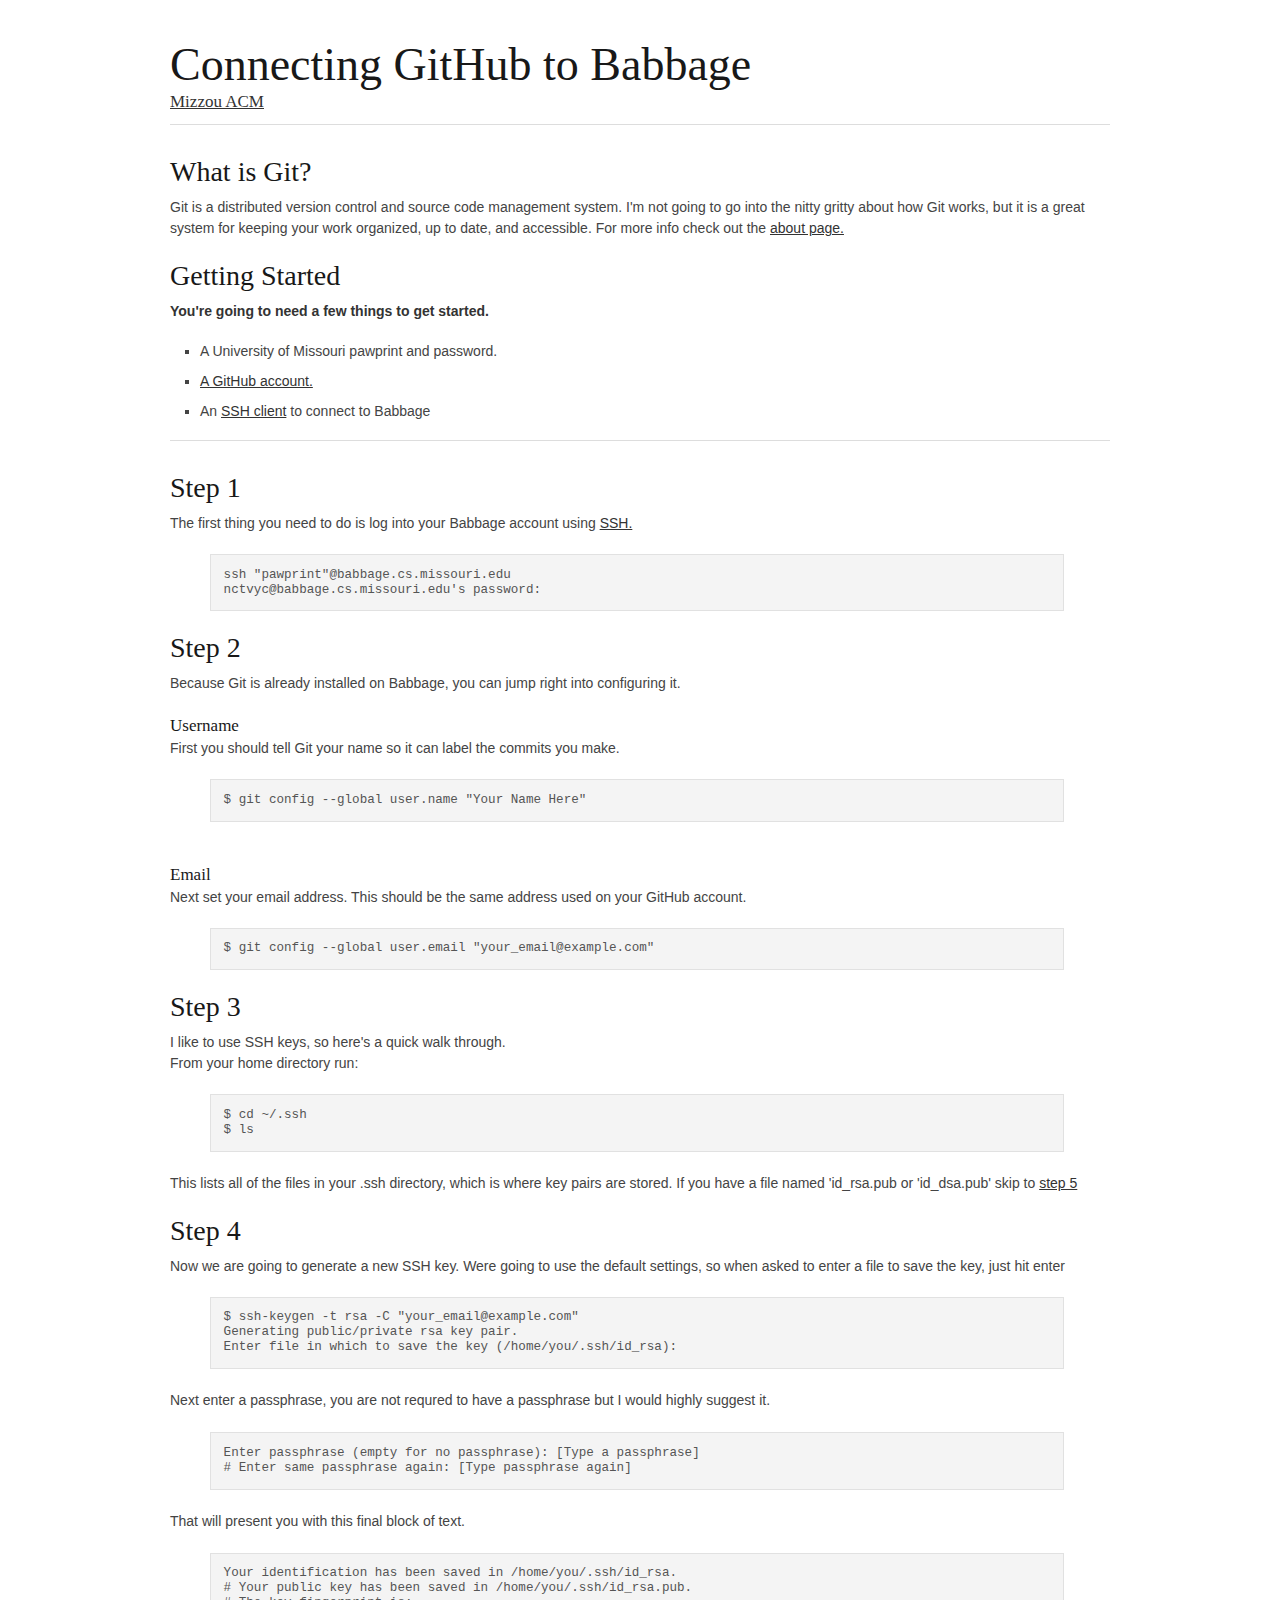
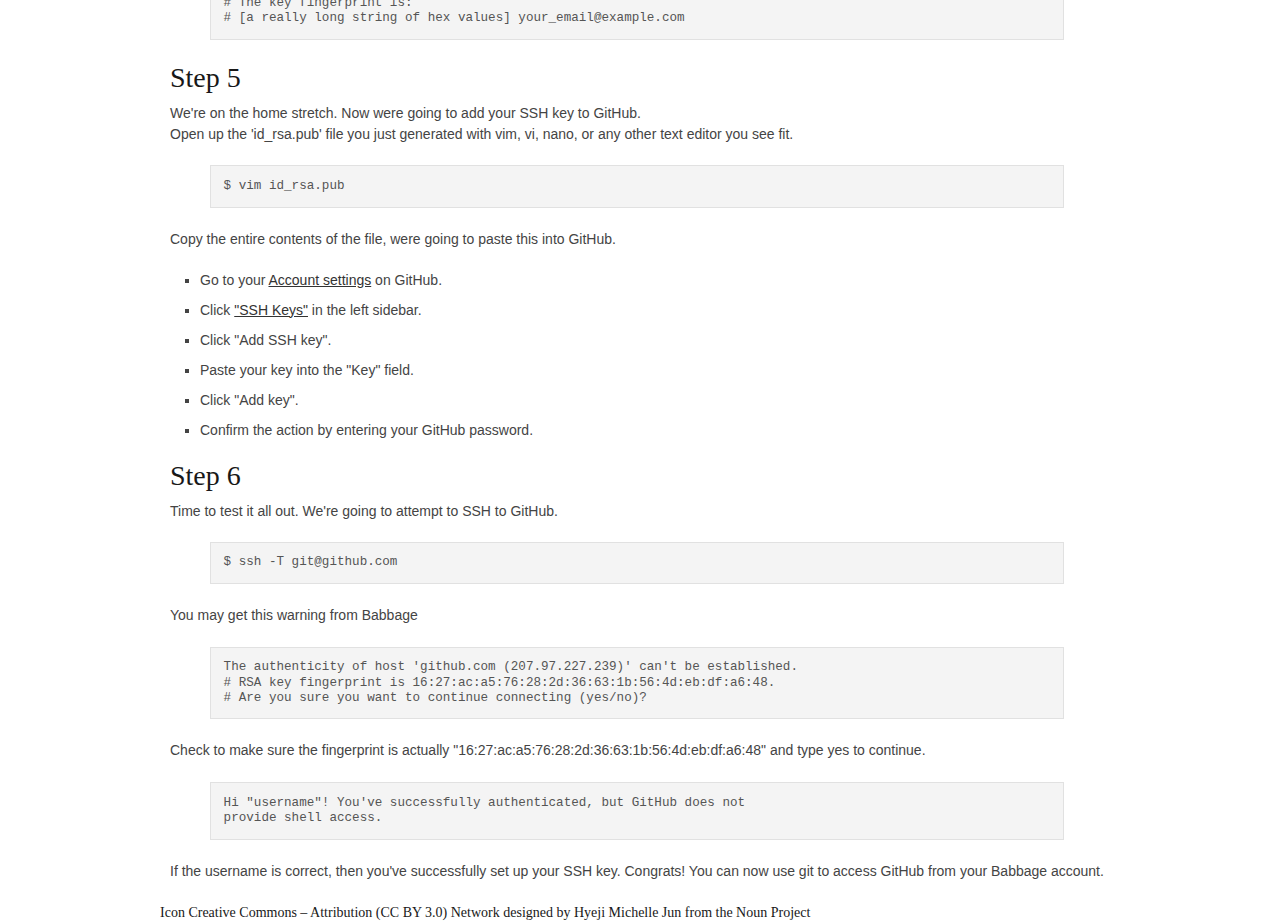
==== commit aec9dcd7: "new icon" ====
--- a/index.html
+++ b/index.html
@@ -8,9 +8,9 @@
 	<!-- Basic Page Needs
   ================================================== -->
 	<meta charset="utf-8">
-	<title>Your Page Title Here :)</title>
-	<meta name="description" content="">
-	<meta name="author" content="">
+	<title>Babbage and GitHub</title>
+	<meta name="Babbage Github SSH How To" content="">
+	<meta name="Nate Thompson">
 
 	<!-- Mobile Specific Metas
   ================================================== -->
@@ -129,6 +129,9 @@
 			<br><br><pre>Hi "username"! You've successfully authenticated, but GitHub does not
 provide shell access.</pre><br> If the username is correct, then you've successfully set up your SSH key. Congrats! You can now use git to access GitHub from your Babbage account.</p>
 		</div>
+		<h6> Icon Creative Commons – Attribution (CC BY 3.0) 
+Network designed by Hyeji Michelle Jun from the Noun Project</h6>
+	</div>
 	</div>
 
 <!-- End Document
